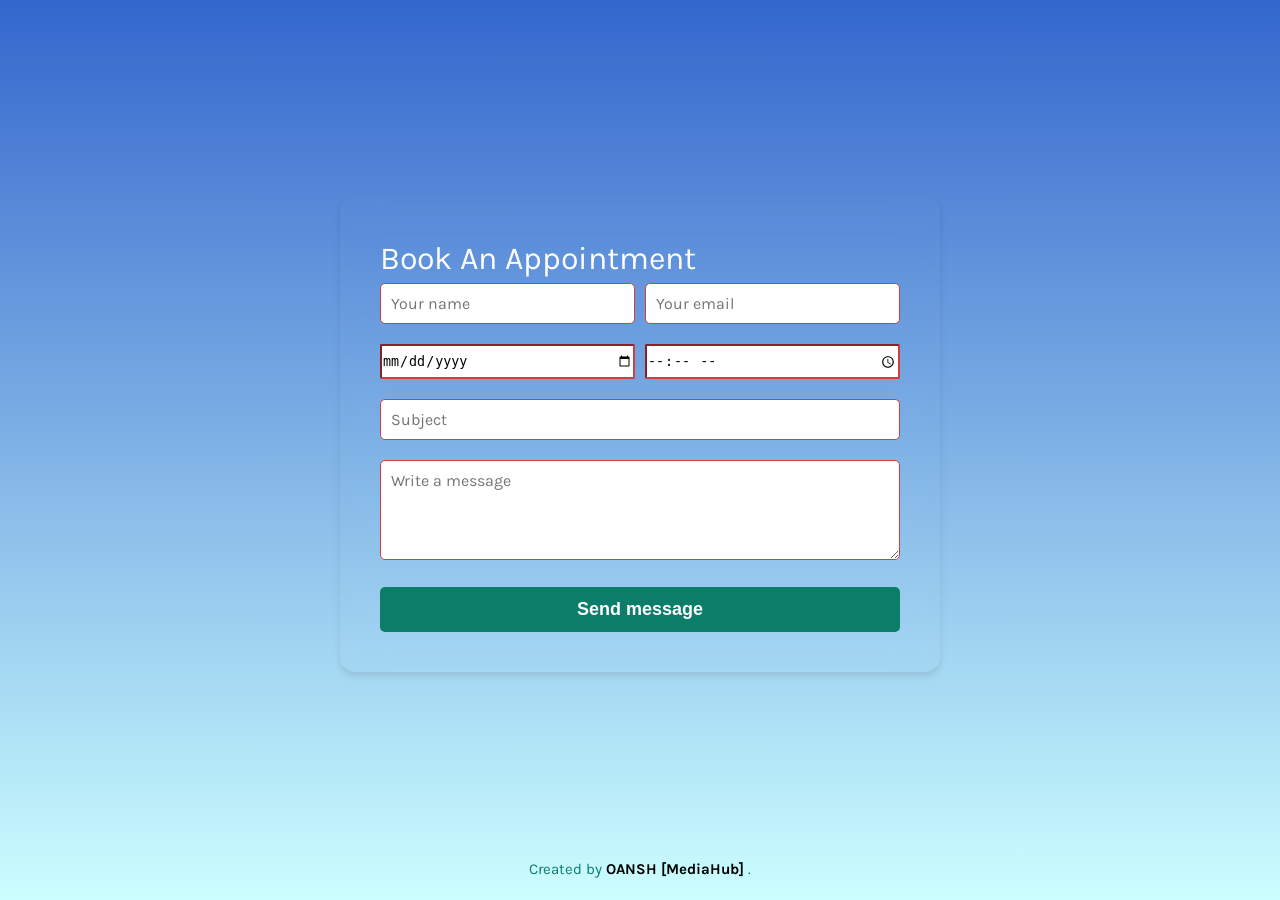
==== index.html @ 42cb1843 "Add files via upload" ====
<!DOCTYPE html>
<html lang="en">

  <head>

    <meta charset="UTF-8">
    <meta name="viewport" content="width=device-width, initial-scale=1.0">

    <title>Book An Appointment</title>

    <link href="https://fonts.googleapis.com/css2?family=Karla:wght@400;700&display=swap" rel="stylesheet">
    <link rel="icon" type="image/png" sizes="32x32" href="./images/logo.png">
    <link rel="stylesheet" href="styles.css">

  </head>

  <body>

    <main>
        
        <form id="contact" action="https://docs.google.com/forms/u/0/d/e/1FAIpQLScXcMzA0Pt2uVvsDOsDg-tNpHv0zBRUWUu3EVnIT0EV1Hih1g/formResponse" method="POST" class="message-form mt-50 mb-25">
            <span class="fs-h4 fc-primary mb-15">Book An Appointment</span>
            
            <div class="row">
                <input type="text" name="entry.737862210" class="form-group" id="message-name" placeholder="Your name" aria-label="Input for your name" required>
                <input type="email" name="entry.1057046930" class="form-group" id="message-email" placeholder="Your email" aria-label="Input for email" required>
                
            </div>
            <div class="row1">
                <input type="date" class="form-group" id="message-name" placeholder="Your name" aria-label="Input for your name" name="entry.564482614"required>
                <input type="time" class="form-group" id="message-name" placeholder="Your name" aria-label="Input for your name" name="entry.308445225"required>
                
            </div>
            
                
            <input class="form-group" type="text" name="entry.856512652" id="message-subject" aria-label="Input for your message subject" class="mb-20" placeholder="Subject" required>
            <textarea class="form-group" id="message-message" name="entry.1600479736" rows="5" placeholder="Write a message" aria-label="Input for writing message" required></textarea>
            <button type="submit" class="btn-bg1 border-round mt-20">Send message</button>
            
        </form>
        <div id="successMessage" style="display:none;">
            Your message has been received, Please wait for the comfirmation mail.
        </div>
        
    
    <!--SUBMIT MESSAGE SCRIPT START-->
    <script>
        document.getElementById('contact').addEventListener('submit', function(event) {
            event.preventDefault();
            const form = event.target;
            const formData = new FormData(form);
            fetch(form.action, {
                method: form.method,
                body: formData,
                mode: 'no-cors'
            }).then(() => {
                form.reset();
                document.getElementById('successMessage').style.display = 'block';
            }).catch(error => {
                console.error('Error!', error.message);
            });
        });
        </script>
    </main>

    <footer>
        <p>
            Created by <a href="https://oanmediahub.github.io/">OANSH [MediaHub] </a>.
        </p>
    </footer>

  </body>

</html>
---- styles.css ----
/* Reset and base styles */
* {
  margin: 0;
  padding: 0;
  box-sizing: border-box;
}

body {
  font-family: "Karla", sans-serif;
  font-size: 16px;
  line-height: 1.5;
  color: hsl(0, 0%, 100%);
  background: linear-gradient(to bottom, #3366cc 0%, #ccffff 100%);
  background-size: cover;
  display: flex;
  flex-direction: column;
  min-height: 100vh;
  padding: 20px;
}

main {
  max-width: 600px;
  width: 100%;
  margin: 0 auto;
  flex-grow: 1;
  display: flex;
  align-items: center;
  justify-content: center;
}

/* Form styles */
form,
#successMessage {
  
  padding: 40px;
  border-radius: 15px;
  box-shadow: 0 4px 6px rgba(0, 0, 0, 0.1);
  width: 100%;
  margin-top: 10px;
}
#successMessage{
    position: absolute;
    left: 30%;
    width: 40%;
    background-color: hsl(169, 82%, 27%);
}
form{
    background-color: transparent;
    backdrop-filter: blur(20px);
}
h1 {
  font-size: 32px;
  margin-bottom: 30px;
  color: hsl(187, 24%, 22%);
}
span{
  font-size: 32px;
}


.form-group {
  margin-bottom: 20px;
}
.row{
  display: flex;
  gap: 10px;
  justify-content: space-between;
}
.row1 input{
  width: 270px;
  border-radius: 2px;
  height: 35px;
}
.row1{
  gap: 10px;
  display: flex;

}
label {
  display: block;
  margin-bottom: 5px;
  font-weight: 700;
}

input[type="text"],
input[type="email"],
textarea {
  width: 100%;
  padding: 10px;
  border: 1px solid hsl(186, 15%, 59%);
  border-radius: 5px;
  font-family: "Karla", sans-serif;
  font-size: 16px;
}

textarea {
  height: 100px;
  resize: vertical;
}

fieldset {
  border: none;
  padding: 0;
  margin: 0;
}

legend {
  font-weight: 700;
  margin-bottom: 10px;
}

.radio-group {
  display: flex;
  gap: 20px;
}

.radio-option {
  display: flex;
  align-items: center;
}

input[type="radio"] {
  margin-right: 5px;
}


button {
  background-color: hsl(169, 82%, 27%);
  color: hsl(0, 0%, 100%);
  border: none;
  padding: 12px 24px;
  font-size: 18px;
  font-weight: 700;
  border-radius: 5px;
  cursor: pointer;
  transition: background-color 0.3s ease;
  width: 100%;
}

button:hover,
button:focus {
  background-color: hsl(169, 82%, 22%);
}

/* Error and success styles */
.error-message {
  color: hsl(0, 66%, 54%);
  font-size: 14px;
  margin-top: 5px;
}

input:invalid,
textarea:invalid {
  border-color: hsl(0, 66%, 54%);
}

.successMessage {
  text-align: center;
}

.successMessage h2 {
  color: hsl(169, 82%, 27%);
  margin-bottom: 10px;
}

.hidden {
  display: none;
}

/* Footer styles */
footer {
  text-align: center;
  margin-top: 20px;
  font-size: 15px;
  color: hsl(169, 82%, 27%);
}

footer a {
  color: hsl(0, 0%, 0%);
  text-decoration: none;
  font-weight: bolder;
  transition: color 0.3s ease;
}

footer a:hover,
footer a:focus {
  text-decoration: none;
  color: hsl(169, 82%, 27%);
}

/* Responsive design */
@media (max-width: 992px) {
  body {
    padding: 10px;
  }

  form,
  #success-message {
    padding: 20px;
  }
  #successMessage {
    left: 15%;
    width: 70%;
  }
  .radio-group {
    flex-direction: column;
    gap: 10px;
  }
}

/* Accessibility focus styles */
input:focus,
textarea:focus,
button:focus,
input[type="radio"]:focus,
input[type="checkbox"]:focus {
  outline: 2px solid hsl(169, 82%, 27%);
  outline-offset: 2px;
}
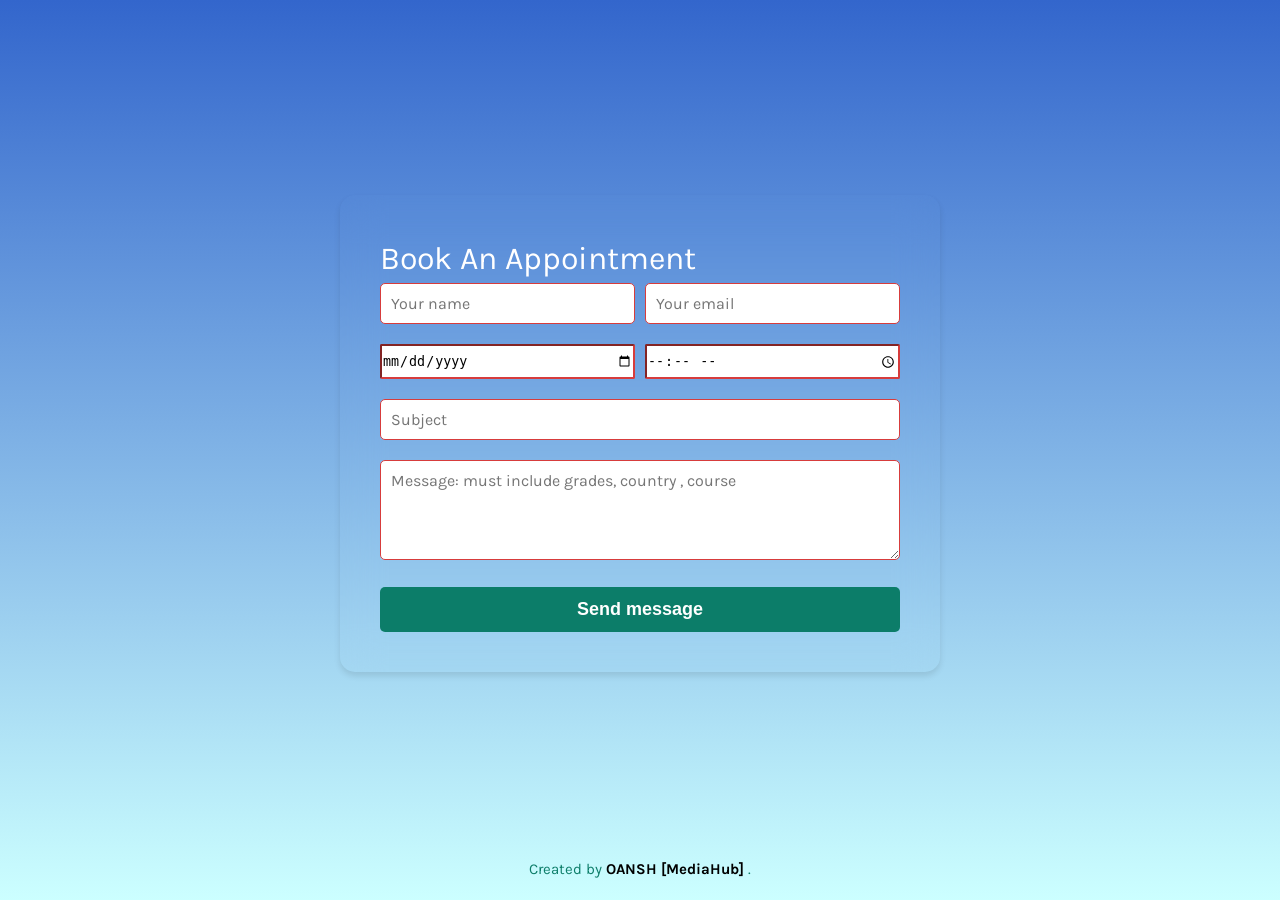
==== commit fff1778c: "Update index.html" ====
--- a/index.html
+++ b/index.html
@@ -34,7 +34,7 @@
             
                 
             <input class="form-group" type="text" name="entry.856512652" id="message-subject" aria-label="Input for your message subject" class="mb-20" placeholder="Subject" required>
-            <textarea class="form-group" id="message-message" name="entry.1600479736" rows="5" placeholder="Write a message" aria-label="Input for writing message" required></textarea>
+            <textarea class="form-group" id="message-message" name="entry.1600479736" rows="5" placeholder="Message: must include grades, country , course" aria-label="Input for writing message" required></textarea>
             <button type="submit" class="btn-bg1 border-round mt-20">Send message</button>
             
         </form>
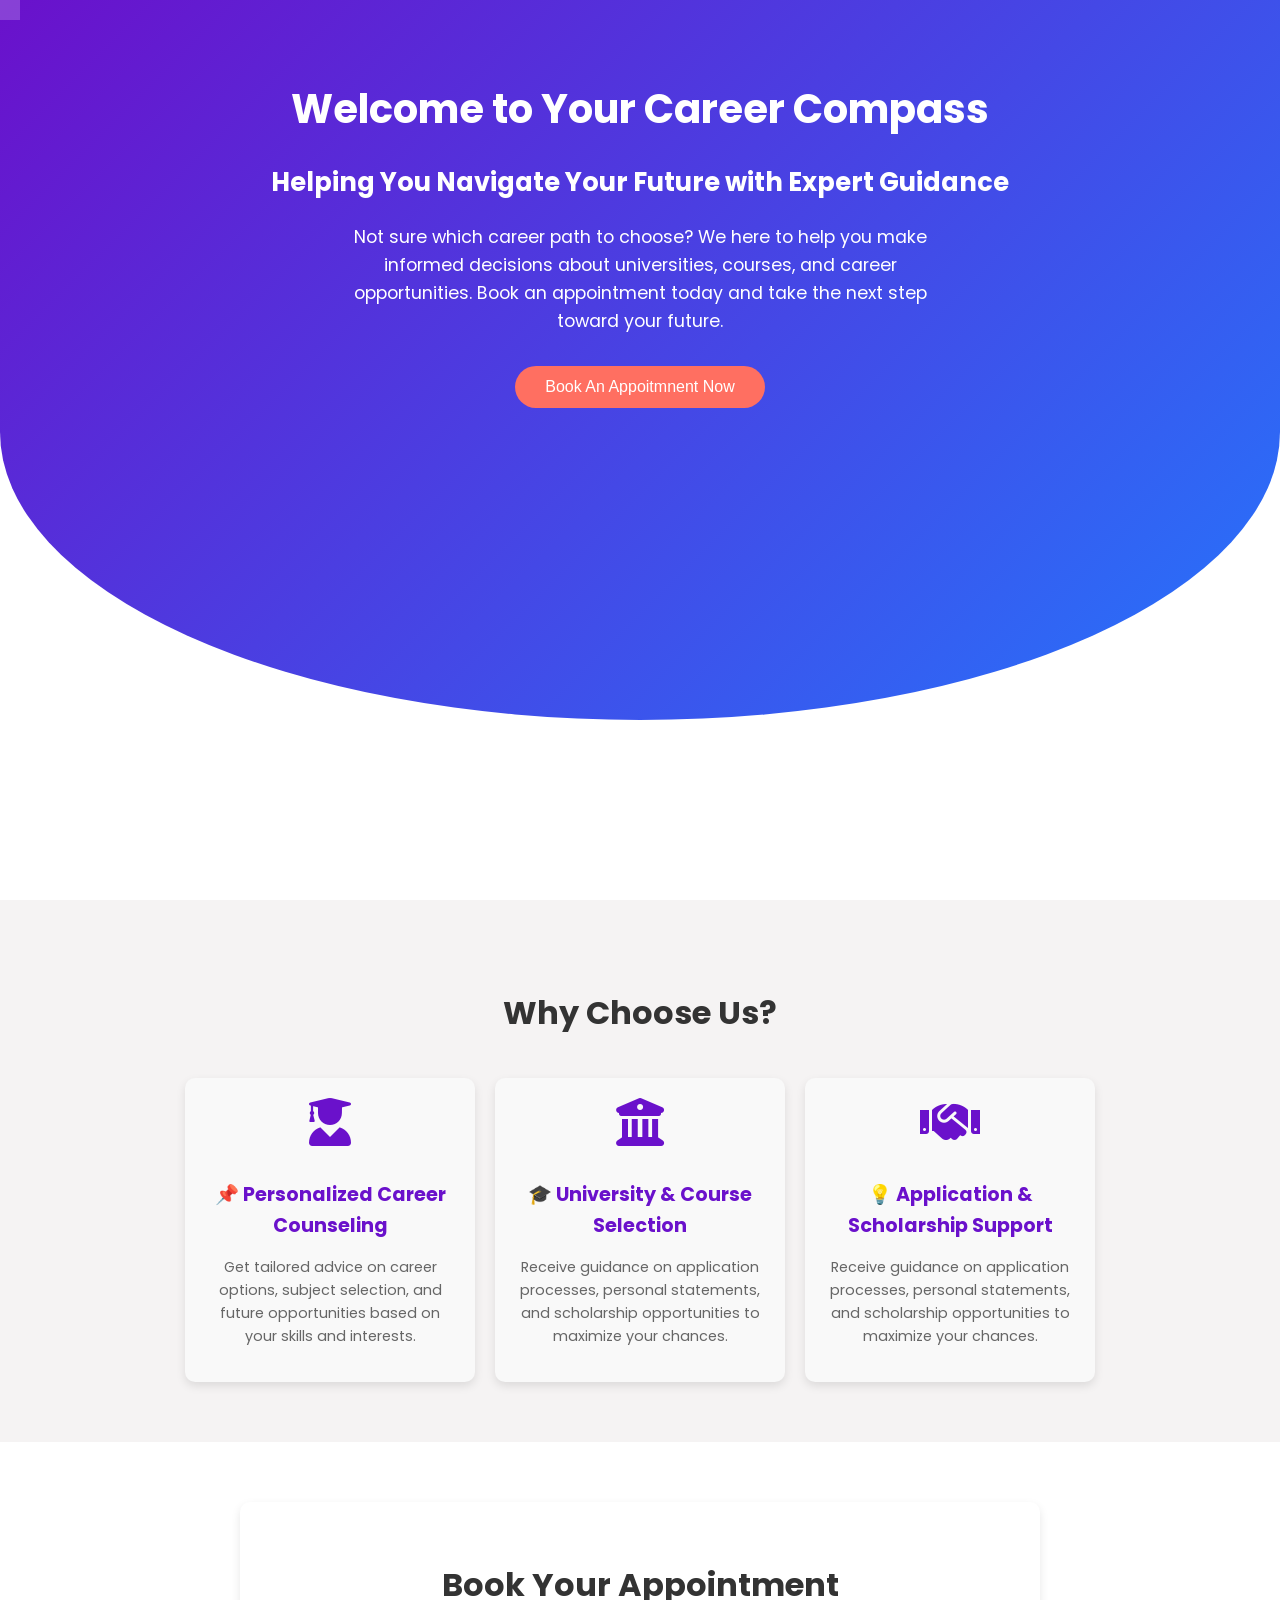
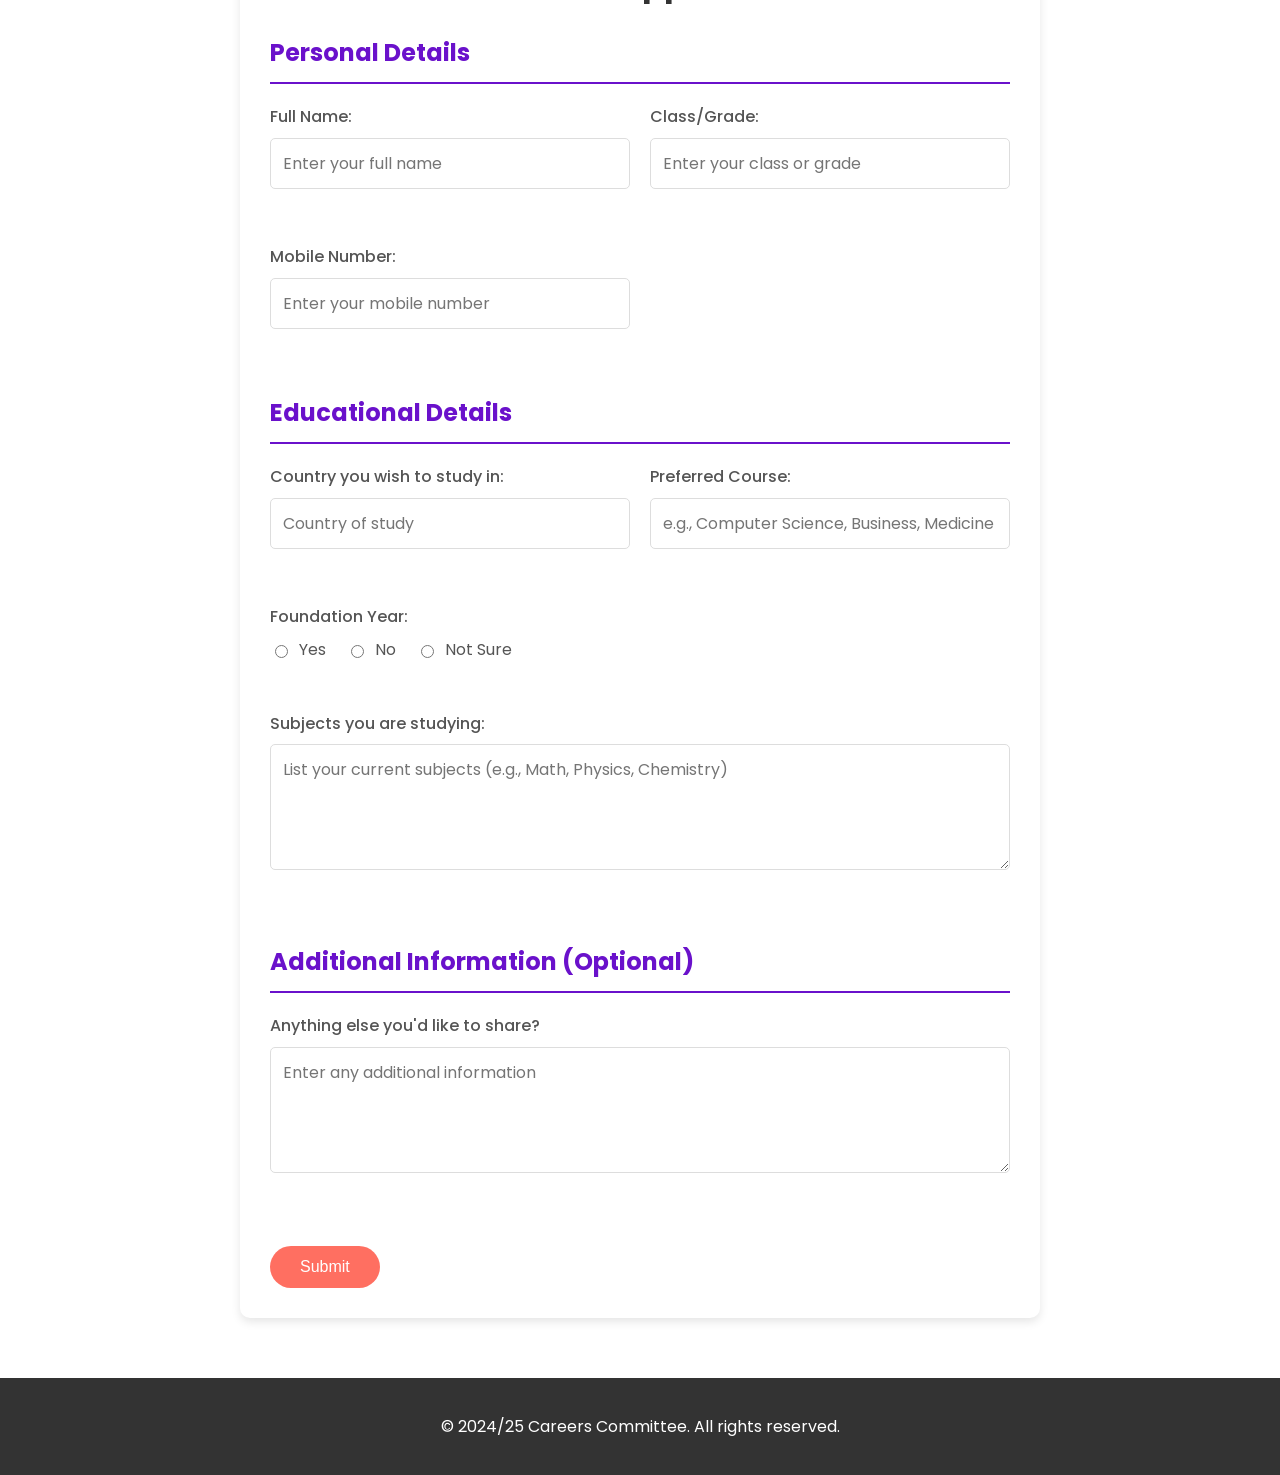
==== commit 3406fc93: "Add files via upload" ====
--- a/index.html
+++ b/index.html
@@ -1,74 +1,153 @@
 <!DOCTYPE html>
 <html lang="en">
-
-  <head>
-
+<head>
     <meta charset="UTF-8">
     <meta name="viewport" content="width=device-width, initial-scale=1.0">
-
-    <title>Book An Appointment</title>
-
-    <link href="https://fonts.googleapis.com/css2?family=Karla:wght@400;700&display=swap" rel="stylesheet">
-    <link rel="icon" type="image/png" sizes="32x32" href="./images/logo.png">
+    <title>Career Counseling Appointment</title>
     <link rel="stylesheet" href="styles.css">
-
-  </head>
-
-  <body>
-
-    <main>
-        
-        <form id="contact" action="https://docs.google.com/forms/u/0/d/e/1FAIpQLScXcMzA0Pt2uVvsDOsDg-tNpHv0zBRUWUu3EVnIT0EV1Hih1g/formResponse" method="POST" class="message-form mt-50 mb-25">
-            <span class="fs-h4 fc-primary mb-15">Book An Appointment</span>
-            
-            <div class="row">
-                <input type="text" name="entry.737862210" class="form-group" id="message-name" placeholder="Your name" aria-label="Input for your name" required>
-                <input type="email" name="entry.1057046930" class="form-group" id="message-email" placeholder="Your email" aria-label="Input for email" required>
-                
-            </div>
-            <div class="row1">
-                <input type="date" class="form-group" id="message-name" placeholder="Your name" aria-label="Input for your name" name="entry.564482614"required>
-                <input type="time" class="form-group" id="message-name" placeholder="Your name" aria-label="Input for your name" name="entry.308445225"required>
-                
-            </div>
-            
-                
-            <input class="form-group" type="text" name="entry.856512652" id="message-subject" aria-label="Input for your message subject" class="mb-20" placeholder="Subject" required>
-            <textarea class="form-group" id="message-message" name="entry.1600479736" rows="5" placeholder="Message: must include grades, country , course" aria-label="Input for writing message" required></textarea>
-            <button type="submit" class="btn-bg1 border-round mt-20">Send message</button>
-            
-        </form>
-        <div id="successMessage" style="display:none;">
-            Your message has been received, Please wait for the comfirmation mail.
+    <link rel="preconnect" href="https://fonts.googleapis.com">
+    <link rel="preconnect" href="https://fonts.gstatic.com" crossorigin>
+    <link href="https://fonts.googleapis.com/css2?family=Poppins:wght@400;500;600&display=swap" rel="stylesheet">
+    <link rel="stylesheet" href="https://cdnjs.cloudflare.com/ajax/libs/font-awesome/6.0.0/css/all.min.css">
+</head>
+<body>
+    <!-- Home Page -->
+    <div class="hero-section">
+        <ul class="background">
+            <li></li>
+            <li></li>
+            <li></li>
+            <li></li>
+            <li></li>
+            <li></li>
+            <li></li>
+            <li></li>
+            <li></li>
+            <li></li>
+            <li></li>
+            <li></li>
+            <li></li>
+            <li></li>
+            <li></li>
+            <li></li>
+            <li></li>
+            <li></li>
+            <li></li>
+            <li></li>
+         </ul>
+        <div class="hero-content">
+            <h1>Welcome to Your Career Compass</h1>
+            <h2>Helping You Navigate Your Future with Expert Guidance</h2>
+            <p>Not sure which career path to choose? We here to help you make informed decisions about universities, 
+                courses, and career opportunities. Book an appointment today and take the next step toward your future.</p>
+            <button id="bookNowBtn" class="cta-button">Book An Appoitmnent Now</button>
         </div>
         
+    </div>
     
-    <!--SUBMIT MESSAGE SCRIPT START-->
-    <script>
-        document.getElementById('contact').addEventListener('submit', function(event) {
-            event.preventDefault();
-            const form = event.target;
-            const formData = new FormData(form);
-            fetch(form.action, {
-                method: form.method,
-                body: formData,
-                mode: 'no-cors'
-            }).then(() => {
-                form.reset();
-                document.getElementById('successMessage').style.display = 'block';
-            }).catch(error => {
-                console.error('Error!', error.message);
-            });
-        });
-        </script>
-    </main>
+    <!-- Info Section -->
+    <div class="info-section">
+        <h2>Why Choose Us?</h2>
+        <div class="info-cards">
+            <div class="card">
+                <i class="fas fa-user-graduate fa-3x" style="color: #6a11cb;"></i>
+                <h3>📌 Personalized Career Counseling</h3>
+                <p>Get tailored advice on career options, subject selection, and future opportunities based on your skills and interests.</p>
+            </div>
+            <div class="card">
+                <i class="fas fa-university fa-3x" style="color: #6a11cb;"></i>
+                <h3>🎓 University & Course Selection</h3>
+                <p>Receive guidance on application processes, personal statements, and scholarship opportunities to maximize your chances.</p>
+            </div>
+            <div class="card">
+                <i class="fas fa-handshake fa-3x" style="color: #6a11cb;"></i>
+                <h3>💡 Application & Scholarship Support</h3>
+                <p>Receive guidance on application processes, personal statements, and scholarship opportunities to maximize your chances.</p>
+            </div>
+        </div>
+    </div>
 
+    <!-- Form Section -->
+    <div class="form-section" id="formSection">
+        <div class="container">
+            <h2>Book Your Appointment</h2>
+            <form method="post" action="" name="booking-form">
+                <!-- Personal Details Section -->
+                <div class="form-section-group">
+                    <h3>Personal Details</h3>
+                    <div class="form-grid">
+                        <div class="form-group">
+                            <label for="name">Full Name:</label>
+                            <input type="text" id="name" name="Name" placeholder="Enter your full name" required>
+                        </div>
+                        <div class="form-group">
+                            <label for="class">Class/Grade:</label>
+                            <input type="text" id="class" name="Class" placeholder="Enter your class or grade" required>
+                        </div>
+                        <div class="form-group">
+                            <label for="mobile">Mobile Number:</label>
+                            <input type="text" id="mobile" name="Mobile" placeholder="Enter your mobile number" required>
+                        </div>
+                    </div>
+                </div>
+
+                <!-- Educational Details Section -->
+                <div class="form-section-group">
+                    <h3>Educational Details</h3>
+                    <div class="form-grid">
+                        <div class="form-group">
+                            <label for="country">Country you wish to study in:</label>
+                            <input type="text" id="country" name="Country" placeholder="Country of study" required>
+                        </div>
+                        <div class="form-group">
+                            <label for="course">Preferred Course:</label>
+                            <input type="text" id="course" name="Course" placeholder="e.g., Computer Science, Business, Medicine" required>
+                        </div>
+                        <div class="form-group">
+                            <label>Foundation Year:</label>
+                            <div class="radio-group">
+                                <label><input type="radio" name="FoundationYear" value="Yes"> Yes</label>
+                                <label><input type="radio" name="FoundationYear" value="No"> No</label>
+                                <label><input type="radio" name="FoundationYear" value="Not Sure"> Not Sure</label>
+                            </div>
+                        </div>
+                        <div class="form-group full-width">
+                            <label for="subjects">Subjects you are studying:</label>
+                            <textarea id="subjects" name="Subjects" rows="4" placeholder="List your current subjects (e.g., Math, Physics, Chemistry)" required></textarea>
+                        </div>
+                    </div>
+                </div>
+
+                <!-- Additional Information Section (Optional) -->
+                <div class="form-section-group">
+                    <h3>Additional Information (Optional)</h3>
+                    <div class="form-grid">
+                        <div class="form-group full-width">
+                            <label for="additionalInfo">Anything else you'd like to share?</label>
+                            <textarea id="additionalInfo" name="AdditionalInfo" rows="4" placeholder="Enter any additional information"></textarea>
+                        </div>
+                    </div>
+                </div>
+
+                <button type="submit" class="cta-button">Submit</button>
+            </form>
+        </div>
+    </div>
+
+    <!-- Success -->
+    <div id="successPopup" class="popup">
+        <div class="popup-content">
+            <span class="close-btn">&times;</span>
+            <h2>🎉 Success!</h2>
+            <p>Your appointment has been booked successfully! A counselor will contact you shortly.</p>
+        </div>
+    </div>
+
+    <!-- Footer -->
     <footer>
-        <p>
-            Created by <a href="https://oanmediahub.github.io/">OANSH [MediaHub] </a>.
-        </p>
+        <p>&copy; 2024/25 Careers Committee. All rights reserved.</p>
     </footer>
 
-  </body>
-
-</html>
+    <script src="script.js"></script>
+</body>
+</html>
--- a/styles.css
+++ b/styles.css
@@ -1,220 +1,549 @@
-
-/* Reset and base styles */
-* {
-  margin: 0;
-  padding: 0;
-  box-sizing: border-box;
-}
-
+/* styles.css */
 body {
-  font-family: "Karla", sans-serif;
-  font-size: 16px;
-  line-height: 1.5;
-  color: hsl(0, 0%, 100%);
-  background: linear-gradient(to bottom, #3366cc 0%, #ccffff 100%);
-  background-size: cover;
-  display: flex;
-  flex-direction: column;
-  min-height: 100vh;
-  padding: 20px;
-}
-
-main {
-  max-width: 600px;
-  width: 100%;
-  margin: 0 auto;
-  flex-grow: 1;
-  display: flex;
-  align-items: center;
-  justify-content: center;
-}
-
-/* Form styles */
-form,
-#successMessage {
-  
-  padding: 40px;
-  border-radius: 15px;
-  box-shadow: 0 4px 6px rgba(0, 0, 0, 0.1);
-  width: 100%;
-  margin-top: 10px;
-}
-#successMessage{
+    font-family: 'Poppins', sans-serif;
+    margin: 0;
+    padding: 0;
+    background-color: #fff;
+    color: #333;
+    line-height: 1.6;
+}
+::-webkit-scrollbar-track
+{
+	-webkit-box-shadow: inset 0 0 6px rgba(0,0,0,0.3);
+	border-radius: 10px;
+	background-color: #F5F5F5;
+}
+
+::-webkit-scrollbar
+{
+	width: 12px;
+	background-color: #F5F5F5;
+}
+
+::-webkit-scrollbar-thumb
+{
+	border-radius: 10px;
+	-webkit-box-shadow: inset 0 0 6px rgba(0,0,0,.3);
+	background-color: #6d6d6d;
+}
+
+/*animated background*/
+@keyframes animate {
+    0%{
+        transform: translateY(0) rotate(0deg);
+        opacity: 1;
+        border-radius: 0;
+    }
+    100%{
+        transform: translateY(-1000px) rotate(720deg);
+        opacity: 0;
+        border-radius: 50%;
+    }
+}
+
+.background {
+    top: 0;
+    left: 0;
+    margin: 0;
+    padding: 0;
+    background: #4e54c8;
+    overflow: hidden;
+    
+}
+.background li {
     position: absolute;
-    left: 30%;
-    width: 40%;
-    background-color: hsl(169, 82%, 27%);
-}
-form{
+    display: block;
+    list-style: none;
+    width: 20px;
+    height: 20px;
+    background: rgba(255, 255, 255, 0.2);
+    animation: animate 14s linear infinite;
+}
+
+
+
+
+.background li:nth-child(0) {
+    left: 19%;
+    width: 191px;
+    height: 191px;
+    bottom: -191px;
+    animation-delay: 1s;
+}
+.background li:nth-child(1) {
+    left: 47%;
+    width: 228px;
+    height: 228px;
+    bottom: -228px;
+    animation-delay: 5s;
+}
+.background li:nth-child(2) {
+    left: 14%;
+    width: 307px;
+    height: 307px;
+    bottom: -307px;
+    animation-delay: 10s;
+}
+.background li:nth-child(3) {
+    left: 13%;
+    width: 296px;
+    height: 296px;
+    bottom: -296px;
+    animation-delay: 7s;
+}
+.background li:nth-child(4) {
+    left: 76%;
+    width: 386px;
+    height: 386px;
+    bottom: -386px;
+    animation-delay: 19s;
+}
+.background li:nth-child(5) {
+    left: 65%;
+    width: 270px;
+    height: 270px;
+    bottom: -270px;
+    animation-delay: 4s;
+}
+.background li:nth-child(6) {
+    left: 11%;
+    width: 153px;
+    height: 153px;
+    bottom: -153px;
+    animation-delay: 26s;
+}
+.background li:nth-child(7) {
+    left: 32%;
+    width: 371px;
+    height: 371px;
+    bottom: -371px;
+    animation-delay: 6s;
+}
+.background li:nth-child(8) {
+    left: 33%;
+    width: 349px;
+    height: 349px;
+    bottom: -349px;
+    animation-delay: 19s;
+}
+.background li:nth-child(9) {
+    left: 4%;
+    width: 283px;
+    height: 283px;
+    bottom: -283px;
+    animation-delay: 32s;
+}
+.background li:nth-child(10) {
+    left: 3%;
+    width: 321px;
+    height: 321px;
+    bottom: -321px;
+    animation-delay: 6s;
+}
+.background li:nth-child(11) {
+    left: 47%;
+    width: 310px;
+    height: 310px;
+    bottom: -310px;
+    animation-delay: 1s;
+}
+.background li:nth-child(12) {
+    left: 13%;
+    width: 129px;
+    height: 129px;
+    bottom: -129px;
+    animation-delay: 23s;
+}
+.background li:nth-child(13) {
+    left: 47%;
+    width: 170px;
+    height: 170px;
+    bottom: -170px;
+    animation-delay: 10s;
+}
+.background li:nth-child(14) {
+    left: 17%;
+    width: 200px;
+    height: 200px;
+    bottom: -200px;
+    animation-delay: 11s;
+}
+.background li:nth-child(15) {
+    left: 55%;
+    width: 388px;
+    height: 388px;
+    bottom: -388px;
+    animation-delay: 61s;
+}
+.background li:nth-child(16) {
+    left: 41%;
+    width: 284px;
+    height: 284px;
+    bottom: -284px;
+    animation-delay: 17s;
+}
+.background li:nth-child(17) {
+    left: 86%;
+    width: 202px;
+    height: 202px;
+    bottom: -202px;
+    animation-delay: 3s;
+}
+.background li:nth-child(18) {
+    left: 38%;
+    width: 166px;
+    height: 166px;
+    bottom: -166px;
+    animation-delay: 81s;
+}
+.background li:nth-child(19) {
+    left: 83%;
+    width: 288px;
+    height: 288px;
+    bottom: -288px;
+    animation-delay: 11s;
+}
+/* Home Page */
+.hero-section {
+    background: linear-gradient(135deg, #6a11cb, #2575fc);
+    color: #fff;
+    height: 80vh;
+    text-align: center;
+    position: relative;
+    overflow: hidden;
+    animation: gradientShift 10s ease infinite;
+    border-bottom-left-radius: 50% 40%;
+    border-bottom-right-radius: 50% 40%;
+    margin-bottom: 20vh;
+}
+
+@keyframes gradientShift {
+    0% { background-position: 0% 50%; }
+    50% { background-position: 100% 50%; }
+    100% { background-position: 0% 50%; }
+}
+.hero-content{
+    padding: 50px 20px;
+}
+.hero-content h1 {
+    font-size: 2.5rem;
+    margin-bottom: 20px;
+    animation: fadeIn 1.5s ease-in-out;
+}
+
+.hero-content h2 {
+    font-size: 1.6rem;
+    margin-bottom: 20px;
+    animation: fadeIn 1.8s ease-in-out;
+}
+
+.hero-content p {
+    font-size: 1.1rem;
+    max-width: 600px;
+    margin: 0 auto 30px;
+    animation: fadeIn 2s ease-in-out;
+}
+
+.cta-button {
+    background-color: #ff6f61;
+    color: #fff;
+    padding: 12px 30px;
+    border: none;
+    border-radius: 25px;
+    font-size: 1rem;
+    cursor: pointer;
+    transition: background-color 0.3s ease, transform 0.3s ease;
+    animation: pulse 2s infinite;
+}
+
+.cta-button:hover {
+    background-color: #ff4a3d;
+    transform: scale(1.05);
+}
+
+@keyframes pulse {
+    0% { transform: scale(1); }
+    50% { transform: scale(1.05); }
+    100% { transform: scale(1); }
+}
+
+/* Info Section */
+.info-section {
+    padding: 60px 20px;
+    background-color: #f5f3f3;
+    text-align: center;
+}
+
+.info-section h2 {
+    font-size: 2rem;
+    margin-bottom: 40px;
+    color: #333;
+}
+
+.info-cards {
+    display: flex;
+    justify-content: center;
+    gap: 20px;
+    flex-wrap: wrap;
+}
+
+.card {
+    background-color: #f9f9f9;
+    padding: 20px;
+    border-radius: 10px;
+    box-shadow: 0 4px 10px rgba(0, 0, 0, 0.1);
+    width: 250px;
+    text-align: center;
+    transition: transform 0.3s ease, box-shadow 0.3s ease;
+}
+
+.card:hover {
+    transform: translateY(-10px);
+    box-shadow: 0 8px 20px rgba(0, 0, 0, 0.2);
+}
+
+.card i {
+    font-size: 3rem;
+    color: #6a11cb;
+    margin-bottom: 15px;
+}
+
+.card h3 {
+    font-size: 1.2rem;
+    margin-bottom: 10px;
+    color: #6a11cb;
+}
+
+.card p {
+    font-size: 0.9rem;
+    color: #666;
+}
+
+/* Form Section */
+.form-section {
+    padding: 60px 20px;
+    background: #fff;
+    color: #fff;
+    animation: gradientShift 10s ease infinite;
+    display: flex;
+    justify-content: center;
+    align-items: center;
+    min-height: 100vh;
+}
+
+.container {
     background-color: transparent;
-    backdrop-filter: blur(20px);
-}
-h1 {
-  font-size: 32px;
-  margin-bottom: 30px;
-  color: hsl(187, 24%, 22%);
-}
-span{
-  font-size: 32px;
-}
-
+    padding: 30px;
+    border-radius: 10px;
+    box-shadow: 0 4px 10px rgba(0, 0, 0, 0.1);
+    width: 100%;
+    max-width: 800px;
+    margin: 0 auto;
+    box-sizing: border-box;
+}
+
+.form-section h2 {
+    text-align: center;
+    margin-bottom: 20px;
+    font-size: 2rem;
+    color: #333;
+}
+
+.form-section-group {
+    margin-bottom: 30px;
+}
+
+.form-section-group h3 {
+    font-size: 1.5rem;
+    margin-bottom: 20px;
+    color: #6a11cb;
+    border-bottom: 2px solid #6a11cb;
+    padding-bottom: 10px;
+}
+
+.form-grid {
+    display: grid;
+    grid-template-columns: repeat(2, 1fr);
+    gap: 20px;
+}
 
 .form-group {
-  margin-bottom: 20px;
-}
-.row{
-  display: flex;
-  gap: 10px;
-  justify-content: space-between;
-}
-.row1 input{
-  width: 270px;
-  border-radius: 2px;
-  height: 35px;
-}
-.row1{
-  gap: 10px;
-  display: flex;
-
-}
+    margin-bottom: 20px;
+}
+
+.form-group.full-width {
+    grid-column: span 2;
+}
+
 label {
-  display: block;
-  margin-bottom: 5px;
-  font-weight: 700;
+    display: block;
+    margin-bottom: 8px;
+    font-weight: 500;
+    color: #555;
 }
 
 input[type="text"],
-input[type="email"],
+input[type="tel"],
+select,
 textarea {
-  width: 100%;
-  padding: 10px;
-  border: 1px solid hsl(186, 15%, 59%);
-  border-radius: 5px;
-  font-family: "Karla", sans-serif;
-  font-size: 16px;
+    width: 100%;
+    padding: 12px;
+    border: 1px solid #ddd;
+    border-radius: 5px;
+    font-size: 16px;
+    font-family: 'Poppins', sans-serif;
+    margin-bottom: 15px;
+    box-sizing: border-box;
+    transition: border-color 0.3s ease;
+}
+
+input[type="text"]:focus,
+input[type="tel"]:focus,
+select:focus,
+textarea:focus {
+    border-color: #6a11cb;
+    outline: none;
 }
 
 textarea {
-  height: 100px;
-  resize: vertical;
-}
-
-fieldset {
-  border: none;
-  padding: 0;
-  margin: 0;
-}
-
-legend {
-  font-weight: 700;
-  margin-bottom: 10px;
+    resize: vertical;
+    min-height: 100px;
 }
 
 .radio-group {
-  display: flex;
-  gap: 20px;
-}
-
-.radio-option {
-  display: flex;
-  align-items: center;
-}
-
-input[type="radio"] {
-  margin-right: 5px;
-}
-
-
-button {
-  background-color: hsl(169, 82%, 27%);
-  color: hsl(0, 0%, 100%);
-  border: none;
-  padding: 12px 24px;
-  font-size: 18px;
-  font-weight: 700;
-  border-radius: 5px;
-  cursor: pointer;
-  transition: background-color 0.3s ease;
-  width: 100%;
-}
-
-button:hover,
-button:focus {
-  background-color: hsl(169, 82%, 22%);
-}
-
-/* Error and success styles */
-.error-message {
-  color: hsl(0, 66%, 54%);
-  font-size: 14px;
-  margin-top: 5px;
-}
-
-input:invalid,
-textarea:invalid {
-  border-color: hsl(0, 66%, 54%);
-}
-
-.successMessage {
-  text-align: center;
-}
-
-.successMessage h2 {
-  color: hsl(169, 82%, 27%);
-  margin-bottom: 10px;
-}
-
-.hidden {
-  display: none;
-}
-
-/* Footer styles */
+    display: flex;
+    gap: 20px;
+    margin-top: 8px;
+}
+
+.radio-group label {
+    display: flex;
+    align-items: center;
+    gap: 8px;
+    font-weight: 400;
+    color: #555;
+}
+
+/* Popup Styles */
+.popup {
+    display: none;
+    position: fixed;
+    top: 0;
+    left: 0;
+    width: 100%;
+    height: 100%;
+    background-color: rgba(0, 0, 0, 0.7);
+    justify-content: center;
+    align-items: center;
+    z-index: 1000;
+}
+
+.popup-content {
+    background-color: #fff;
+    padding: 30px;
+    border-radius: 10px;
+    text-align: center;
+    box-shadow: 0 4px 10px rgba(0, 0, 0, 0.2);
+    max-width: 400px;
+    width: 90%;
+    animation: fadeIn 0.5s ease-in-out;
+}
+
+.popup-content h2 {
+    font-size: 1.8rem;
+    margin-bottom: 15px;
+    color: #6a11cb;
+}
+
+.popup-content p {
+    font-size: 1rem;
+    color: #555;
+    margin-bottom: 20px;
+}
+
+.close-btn {
+    position: absolute;
+    top: 10px;
+    right: 15px;
+    font-size: 1.5rem;
+    color: #333;
+    cursor: pointer;
+    transition: color 0.3s ease;
+}
+
+.close-btn:hover {
+    color: #ff4a3d;
+}
+
+/* Footer */
 footer {
-  text-align: center;
-  margin-top: 20px;
-  font-size: 15px;
-  color: hsl(169, 82%, 27%);
-}
-
-footer a {
-  color: hsl(0, 0%, 0%);
-  text-decoration: none;
-  font-weight: bolder;
-  transition: color 0.3s ease;
-}
-
-footer a:hover,
-footer a:focus {
-  text-decoration: none;
-  color: hsl(169, 82%, 27%);
-}
-
-/* Responsive design */
-@media (max-width: 992px) {
-  body {
-    padding: 10px;
-  }
-
-  form,
-  #success-message {
+    text-align: center;
     padding: 20px;
-  }
-  #successMessage {
-    left: 15%;
-    width: 70%;
-  }
-  .radio-group {
-    flex-direction: column;
-    gap: 10px;
-  }
-}
-
-/* Accessibility focus styles */
-input:focus,
-textarea:focus,
-button:focus,
-input[type="radio"]:focus,
-input[type="checkbox"]:focus {
-  outline: 2px solid hsl(169, 82%, 27%);
-  outline-offset: 2px;
-}
+    background-color: #333;
+    color: #fff;
+    margin-top: 0;
+}
+
+/* Responsive */
+@media (max-width: 768px) {
+    .hero-section{
+        border-bottom-left-radius: 50% 20%;
+        border-bottom-right-radius: 50% 20%;
+    }
+    .hero-content{
+        padding: 40px 20px;
+    }
+    .form-grid {
+        grid-template-columns: 1fr;
+    }
+
+    .form-group.full-width {
+        grid-column: span 1;
+    }
+
+    .hero-content h1 {
+        font-size: 1.6rem;
+        margin-bottom: 20px;
+        animation: fadeIn 1.5s ease-in-out;
+    }
+    
+    .hero-content h2 {
+        font-size: 1.2rem;
+        margin-bottom: 20px;
+        animation: fadeIn 1.8s ease-in-out;
+    }
+    
+    .hero-content p {
+        font-size: 0.9rem;
+        max-width: 600px;
+        margin: 0 auto 30px;
+        animation: fadeIn 2s ease-in-out;
+    }
+
+    .info-cards {
+        flex-direction: column;
+        align-items: center;
+    }
+
+    .card {
+        width: 90%;
+        max-width: 300px;
+    }
+
+    .form-section {
+        padding: 40px 20px;
+    }
+
+    .container {
+        padding: 20px;
+    }
+}
+
+@keyframes fadeIn {
+    from {
+        opacity: 0;
+    }
+    to {
+        opacity: 1;
+    }
+}
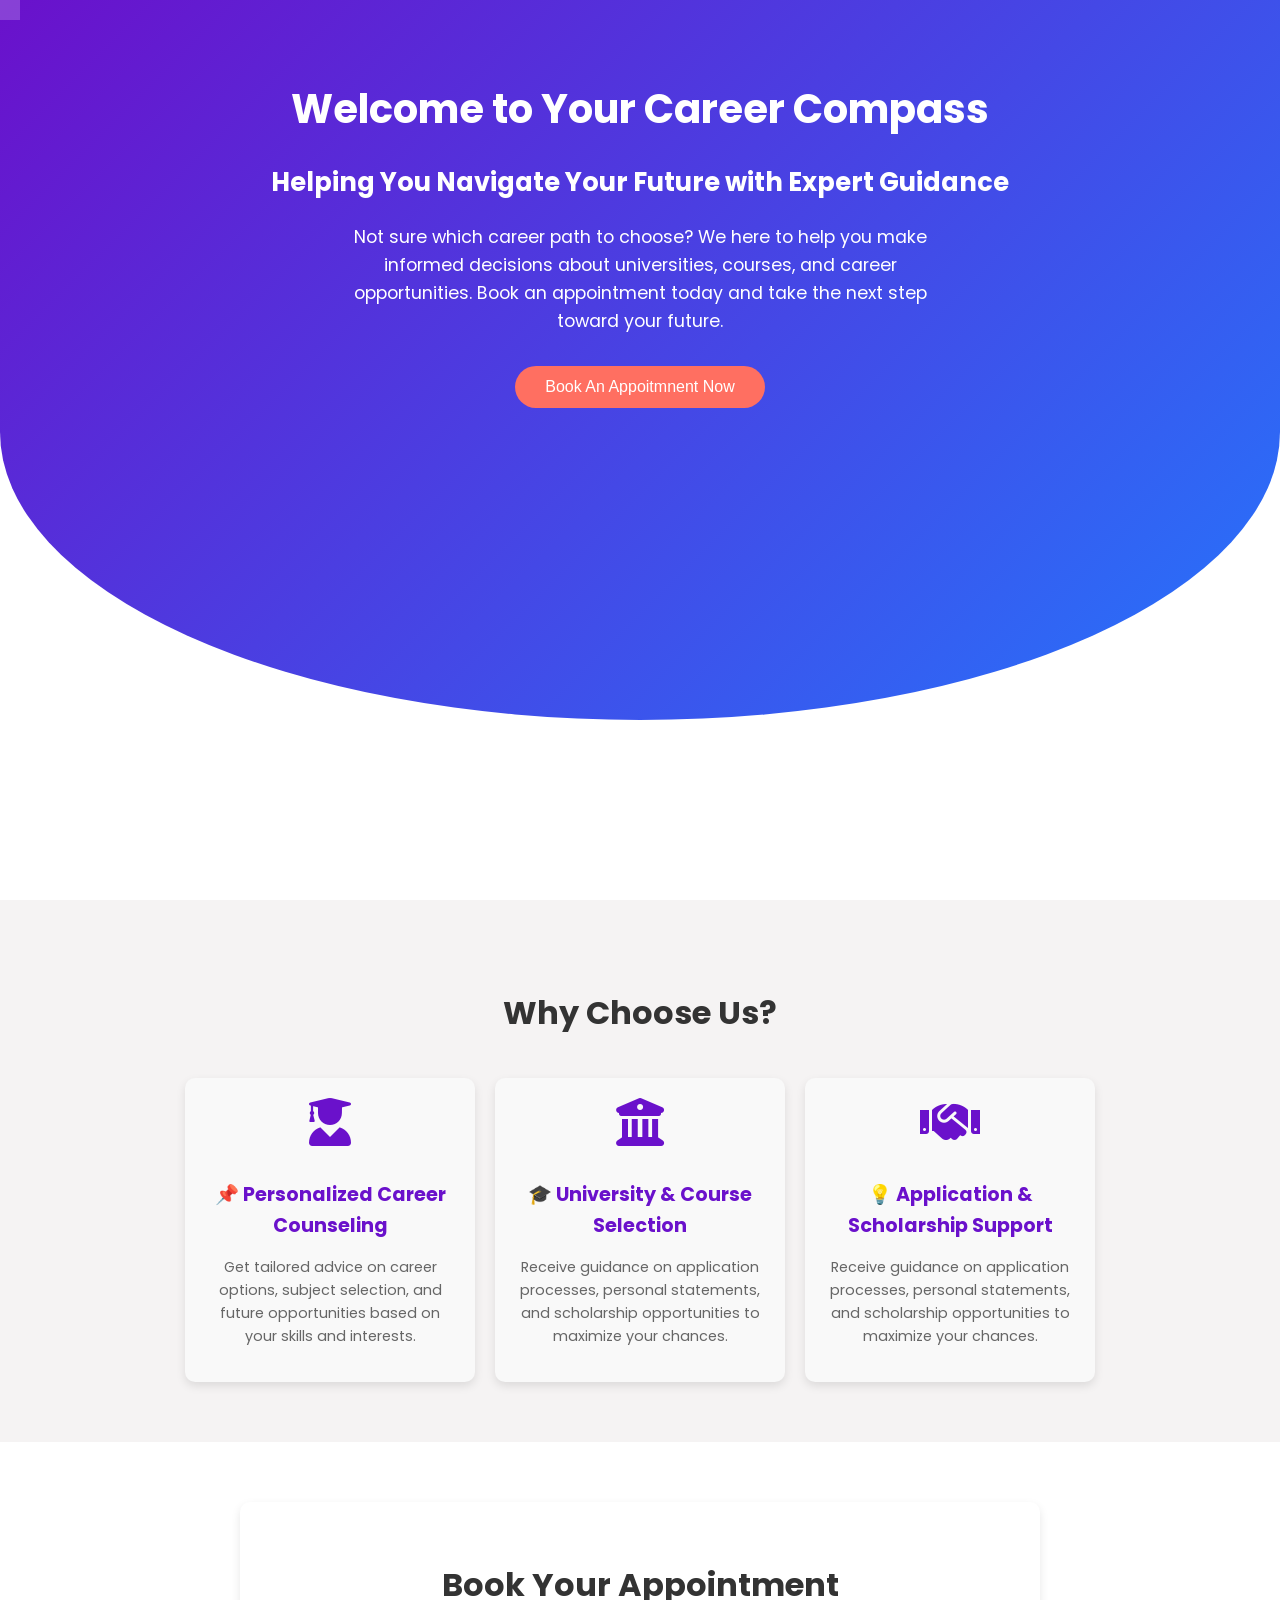
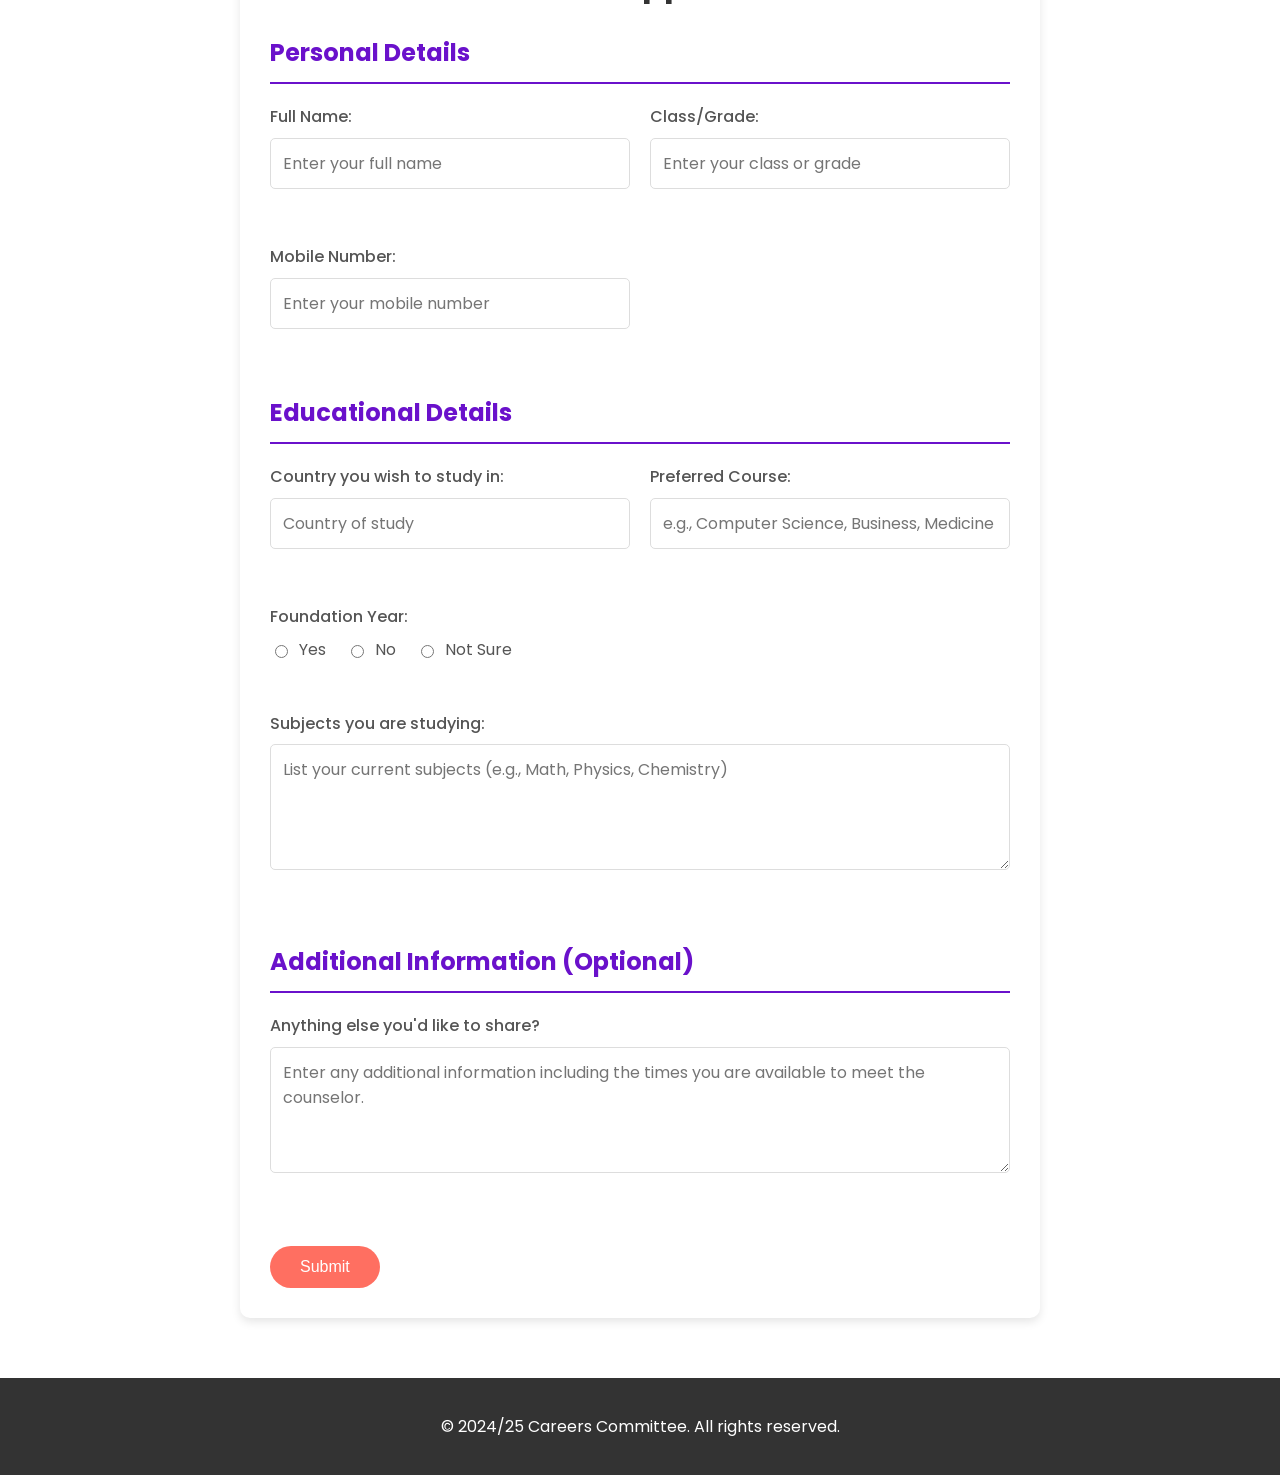
==== commit dcfb7465: "Update index.html" ====
--- a/index.html
+++ b/index.html
@@ -124,7 +124,7 @@
                     <div class="form-grid">
                         <div class="form-group full-width">
                             <label for="additionalInfo">Anything else you'd like to share?</label>
-                            <textarea id="additionalInfo" name="AdditionalInfo" rows="4" placeholder="Enter any additional information"></textarea>
+                            <textarea id="additionalInfo" name="AdditionalInfo" rows="4" placeholder="Enter any additional information including the times you are available to meet the counselor."></textarea>
                         </div>
                     </div>
                 </div>
@@ -150,4 +150,4 @@
 
     <script src="script.js"></script>
 </body>
-</html>+</html>
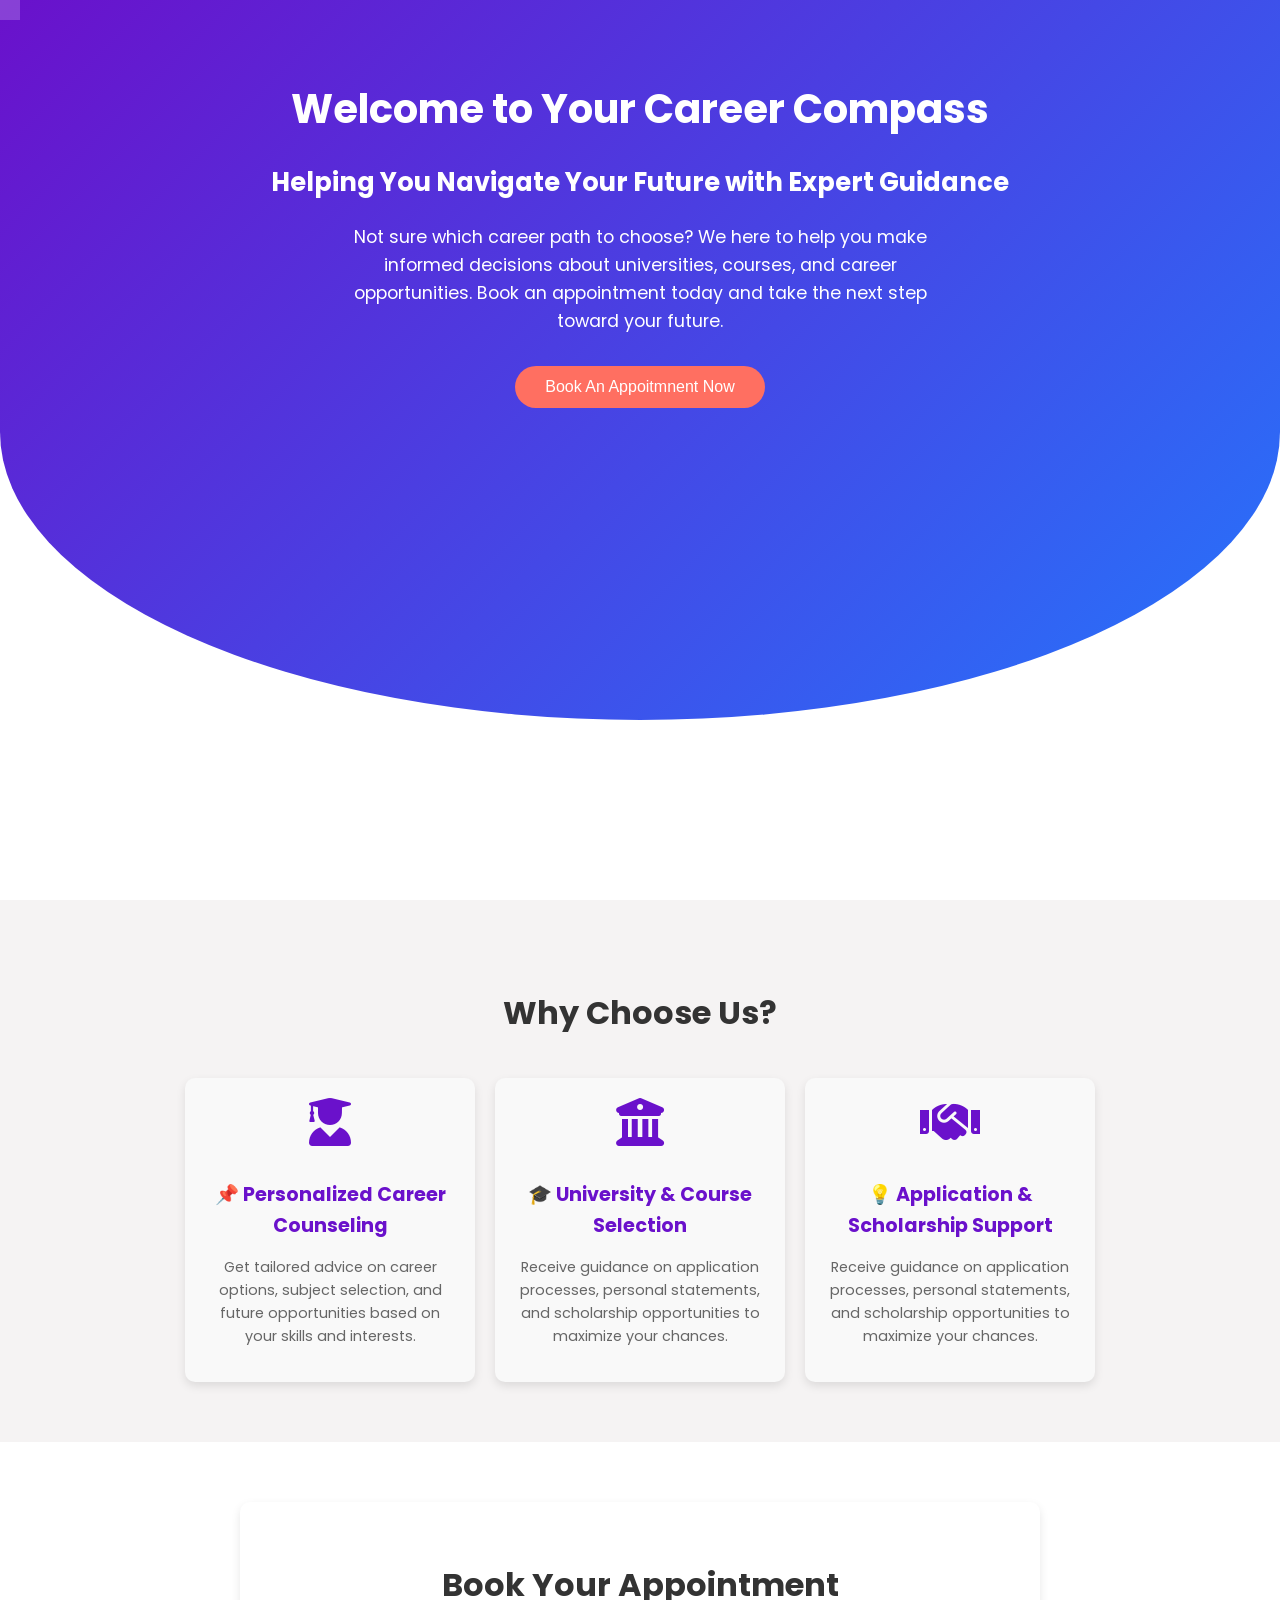
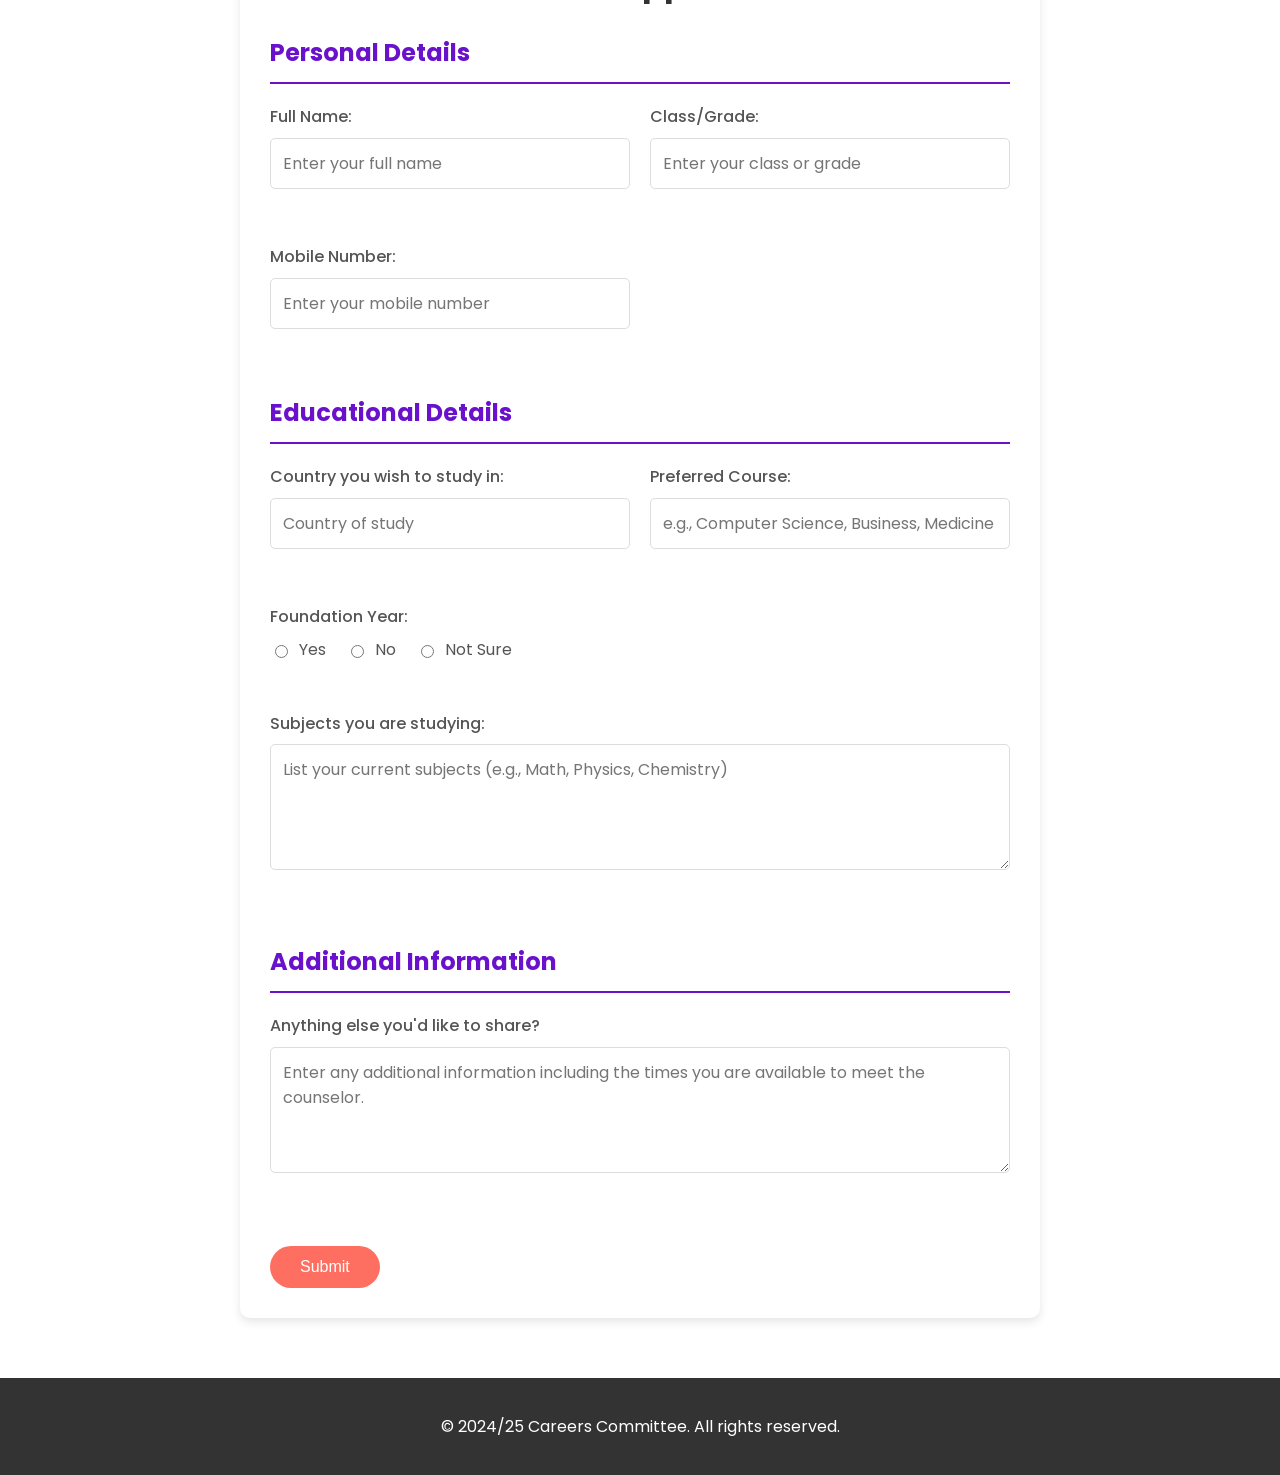
==== commit 51177c38: "Update index.html" ====
--- a/index.html
+++ b/index.html
@@ -120,7 +120,7 @@
 
                 <!-- Additional Information Section (Optional) -->
                 <div class="form-section-group">
-                    <h3>Additional Information (Optional)</h3>
+                    <h3>Additional Information</h3>
                     <div class="form-grid">
                         <div class="form-group full-width">
                             <label for="additionalInfo">Anything else you'd like to share?</label>
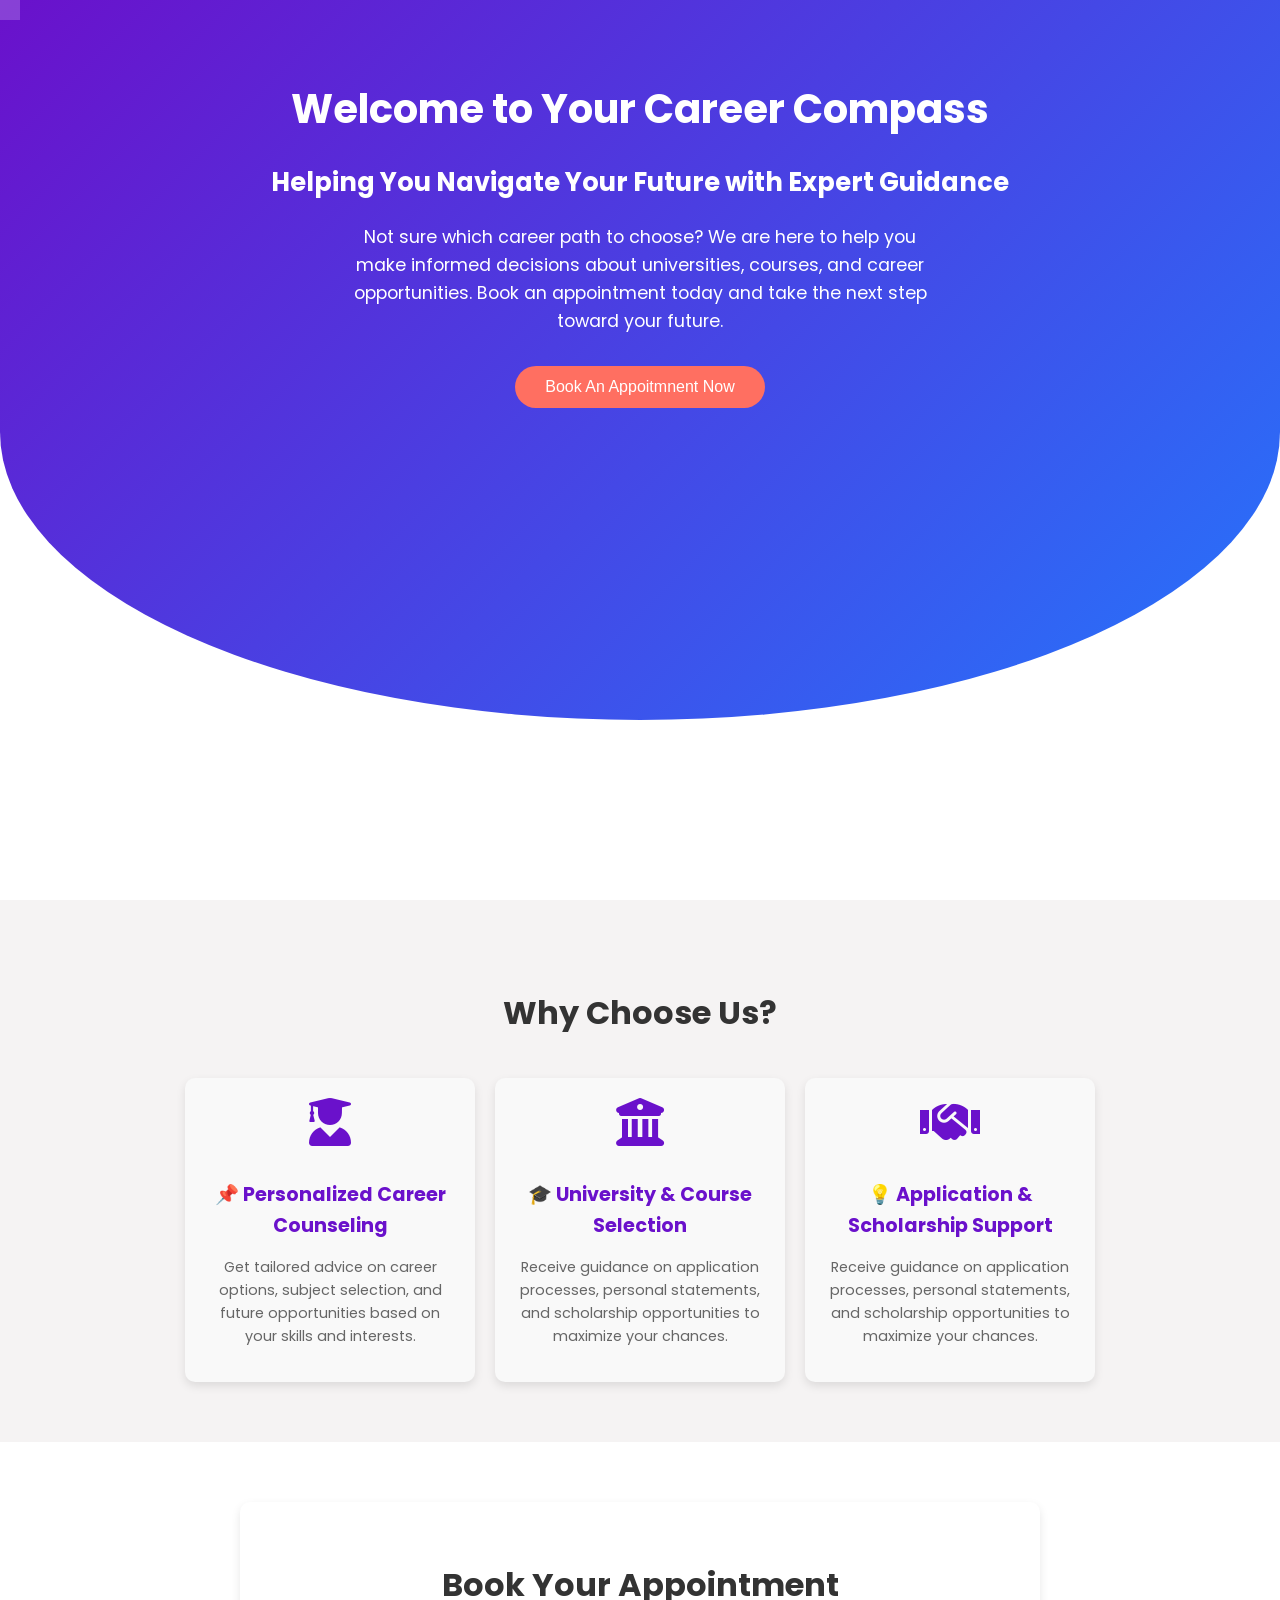
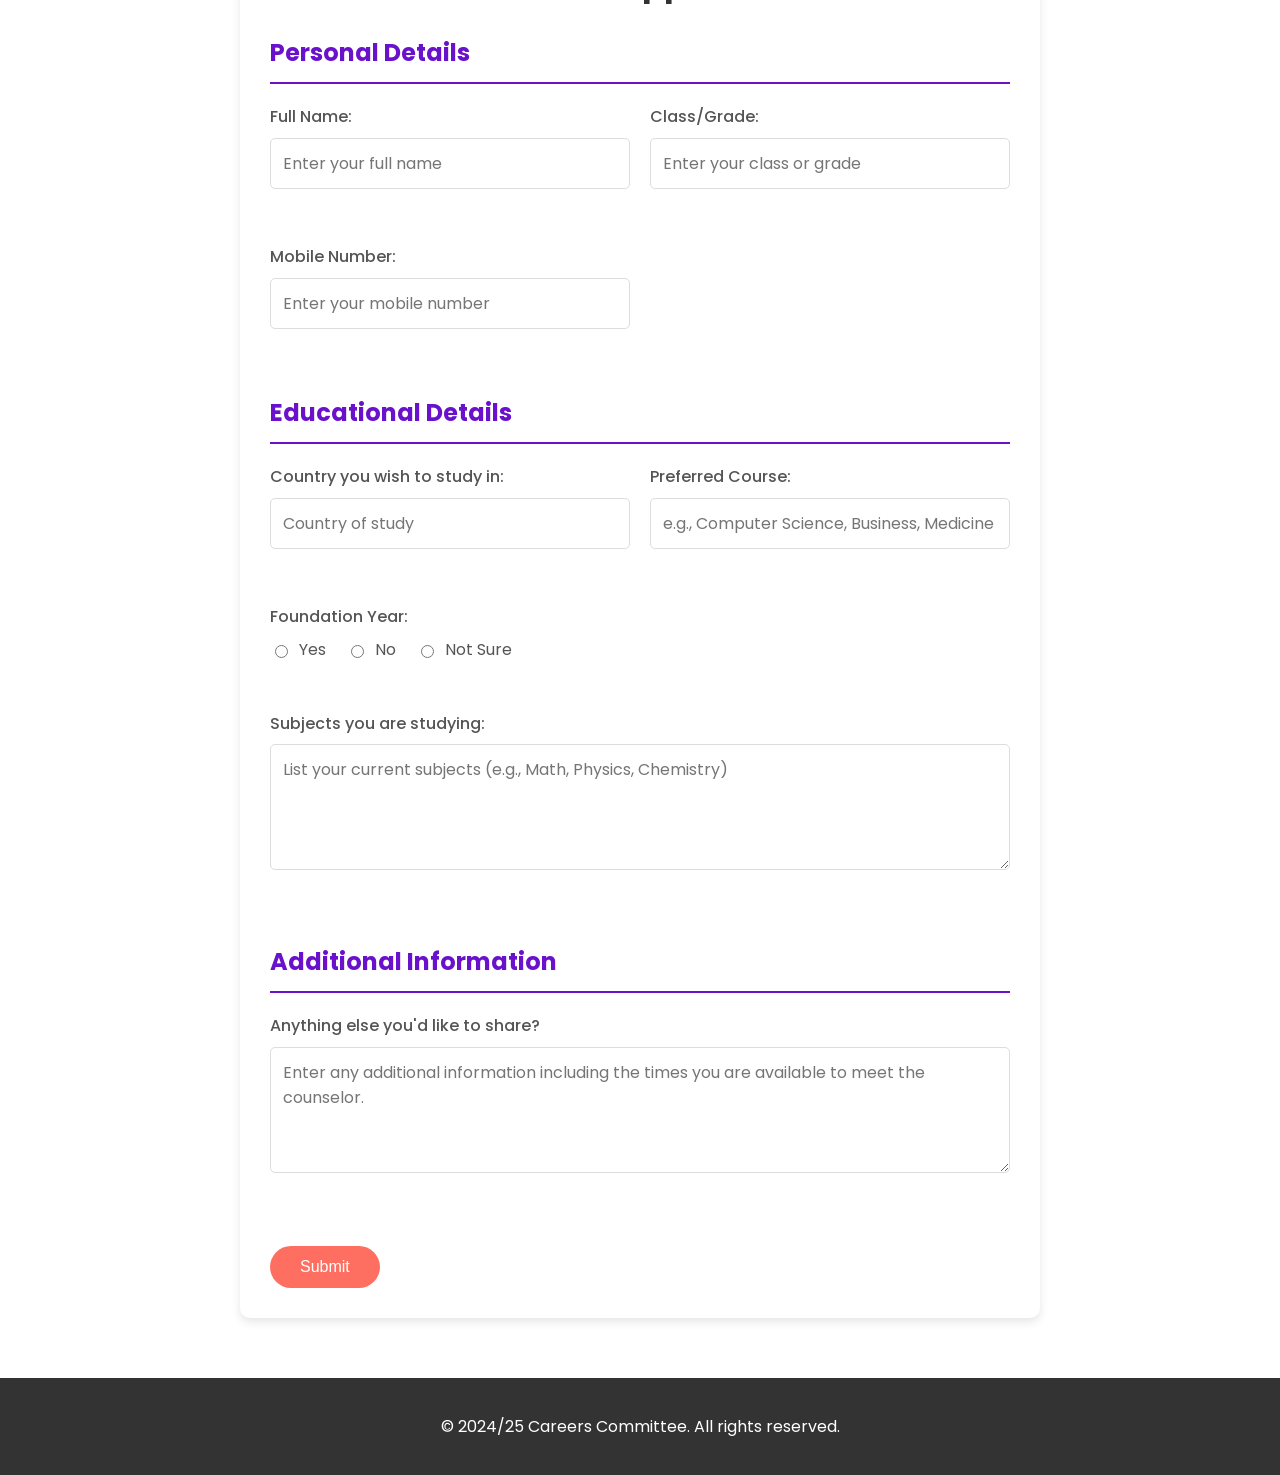
==== commit 17dbc748: "Update index.html" ====
--- a/index.html
+++ b/index.html
@@ -38,7 +38,7 @@
         <div class="hero-content">
             <h1>Welcome to Your Career Compass</h1>
             <h2>Helping You Navigate Your Future with Expert Guidance</h2>
-            <p>Not sure which career path to choose? We here to help you make informed decisions about universities, 
+            <p>Not sure which career path to choose? We are here to help you make informed decisions about universities, 
                 courses, and career opportunities. Book an appointment today and take the next step toward your future.</p>
             <button id="bookNowBtn" class="cta-button">Book An Appoitmnent Now</button>
         </div>
